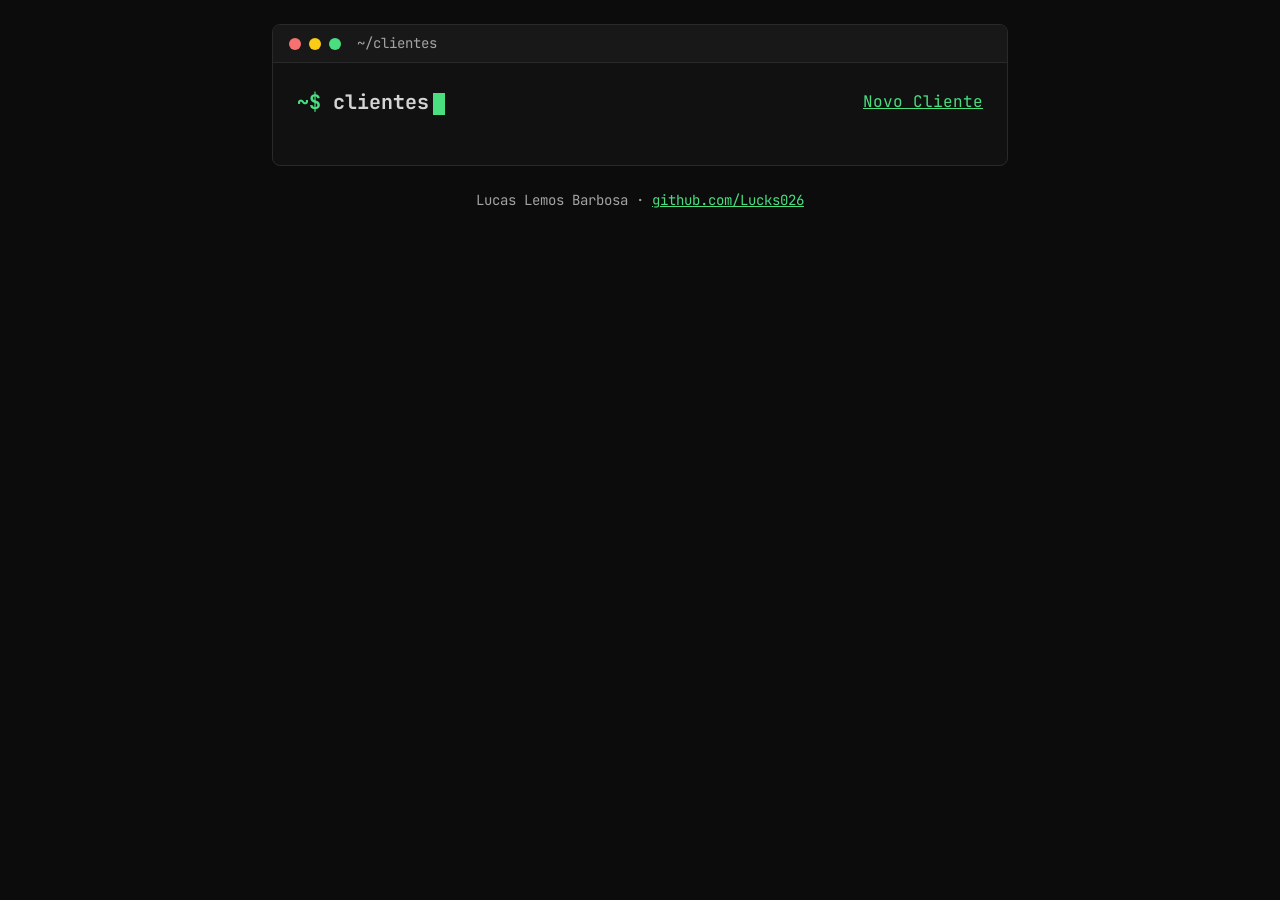
==== listagem.html @ d47848a2 "feat: carrega os scripts na listagem.html" ====
<!DOCTYPE html>
<html lang="pt-BR">
<head>
  <meta charset="UTF-8">
  <meta name="viewport" content="width=device-width, initial-scale=1">
  <title>Clientes</title>
  <link rel="preconnect" href="https://fonts.googleapis.com">
  <link rel="preconnect" href="https://fonts.gstatic.com" crossorigin>
  <link rel="stylesheet" href="https://fonts.googleapis.com/css2?family=JetBrains+Mono:wght@400;700&display=swap">
  <link rel="stylesheet" href="css/style.css">
  <script defer src="js/config.js"></script>
  <script defer src="js/api.js"></script>
  <script defer src="js/listagem.js"></script>
</head>
<body>
  <main class="janela janela-larga">
    <div class="janela-barra">
      <span class="bolinhas" aria-hidden="true">
        <span class="bolinha bolinha-vermelha"></span>
        <span class="bolinha bolinha-amarela"></span>
        <span class="bolinha bolinha-verde"></span>
      </span>
      <span>~/clientes</span>
    </div>

    <div class="janela-corpo">
      <header class="cabecalho">
        <h1>
          <span class="prompt" aria-hidden="true">~$</span>
          <span id="titulo">Clientes</span><span class="cursor" aria-hidden="true"></span>
        </h1>
        <a class="botao" href="index.html">Novo Cliente</a>
      </header>

      <table class="tabela" id="tabela" aria-labelledby="titulo" hidden>
        <thead>
          <tr>
            <th scope="col">Nome</th>
            <th scope="col">E-mail</th>
            <th scope="col">Telefone</th>
            <th scope="col">Cidade/UF</th>
          </tr>
        </thead>
        <tbody id="corpo-tabela"></tbody>
      </table>

      <p class="estado" id="estado" role="status"></p>
    </div>
  </main>

  <footer class="rodape">
    Lucas Lemos Barbosa · <a href="https://github.com/Lucks026">github.com/Lucks026</a>
  </footer>
</body>
</html>
---- css/style.css ----
:root {
  color-scheme: dark;

  --fundo: #0c0c0c;
  --janela: #111111;
  --elevado: #181818;
  --borda: #2a2a2a;
  --borda-campo: #6b6b6b;
  --texto: #d4d4d4;
  --texto-fraco: #a3a3a3;
  --verde: #4ade80;
  --amarelo: #facc15;
  --vermelho: #f87171;

  --espaco-1: 0.25rem;
  --espaco-2: 0.5rem;
  --espaco-3: 1rem;
  --espaco-4: 1.5rem;

  --fonte: 'JetBrains Mono', monospace;
  --pequeno: 0.875rem;
}

*,
*::before,
*::after {
  box-sizing: border-box;
}

body {
  margin: 0;
  padding: var(--espaco-3);
  background: var(--fundo);
  color: var(--texto);
  font-family: var(--fonte);
  line-height: 1.5;
}

a {
  color: var(--verde);
}

:focus-visible {
  outline: 2px solid var(--verde);
  outline-offset: 2px;
}

.janela {
  max-width: 46rem;
  margin: 0 auto;
  background: var(--janela);
  border: 1px solid var(--borda);
  border-radius: var(--espaco-2);
}

.janela-barra {
  display: flex;
  align-items: center;
  gap: var(--espaco-3);
  padding: var(--espaco-2) var(--espaco-3);
  background: var(--elevado);
  border-bottom: 1px solid var(--borda);
  border-radius: calc(var(--espaco-2) - 1px) calc(var(--espaco-2) - 1px) 0 0;
  color: var(--texto-fraco);
  font-size: var(--pequeno);
}

.bolinhas {
  display: flex;
  gap: var(--espaco-2);
}

.bolinha {
  width: 0.75rem;
  height: 0.75rem;
  border-radius: 50%;
}

.bolinha-vermelha {
  background: var(--vermelho);
}

.bolinha-amarela {
  background: var(--amarelo);
}

.bolinha-verde {
  background: var(--verde);
}

.janela-corpo {
  padding: var(--espaco-3);
}

@media (min-width: 640px) {
  body,
  .janela-corpo {
    padding: var(--espaco-4);
  }
}

.cabecalho {
  display: flex;
  flex-wrap: wrap;
  align-items: center;
  justify-content: space-between;
  gap: var(--espaco-2) var(--espaco-3);
  margin-bottom: var(--espaco-4);
}

h1 {
  margin: 0;
  font-size: 1.25rem;
  text-transform: lowercase;
}

.prompt {
  color: var(--verde);
}

.cursor {
  display: inline-block;
  width: 0.6em;
  height: 1.1em;
  margin-left: var(--espaco-1);
  background: var(--verde);
  vertical-align: text-bottom;
  animation: piscar 1.1s steps(1) infinite;
}

@keyframes piscar {
  50% {
    opacity: 0;
  }
}

@media (prefers-reduced-motion: reduce) {
  .cursor {
    animation: none;
  }
}

.nota {
  margin: 0 0 var(--espaco-4);
  color: var(--texto-fraco);
  font-size: var(--pequeno);
}

fieldset {
  min-width: 0;
  margin: 0 0 var(--espaco-4);
  padding: 0;
  border: 0;
}

legend {
  padding: 0 0 var(--espaco-3);
  font-weight: 700;
  text-transform: lowercase;
}

.linha {
  display: grid;
  gap: var(--espaco-3);
  margin-bottom: var(--espaco-3);
}

@media (min-width: 640px) {
  .linha-dupla {
    grid-template-columns: 1fr 1fr;
  }

  .linha-larga {
    grid-template-columns: 3fr 1fr;
  }
}

label {
  display: block;
  margin-bottom: var(--espaco-1);
  color: var(--texto-fraco);
  font-size: var(--pequeno);
}

input {
  width: 100%;
  padding: var(--espaco-2);
  background: var(--elevado);
  border: 1px solid var(--borda-campo);
  border-radius: var(--espaco-1);
  color: var(--texto);
  font: inherit;
}

.caixa-alta {
  text-transform: uppercase;
}

.rodape {
  margin-top: var(--espaco-4);
  color: var(--texto-fraco);
  font-size: var(--pequeno);
  text-align: center;
}
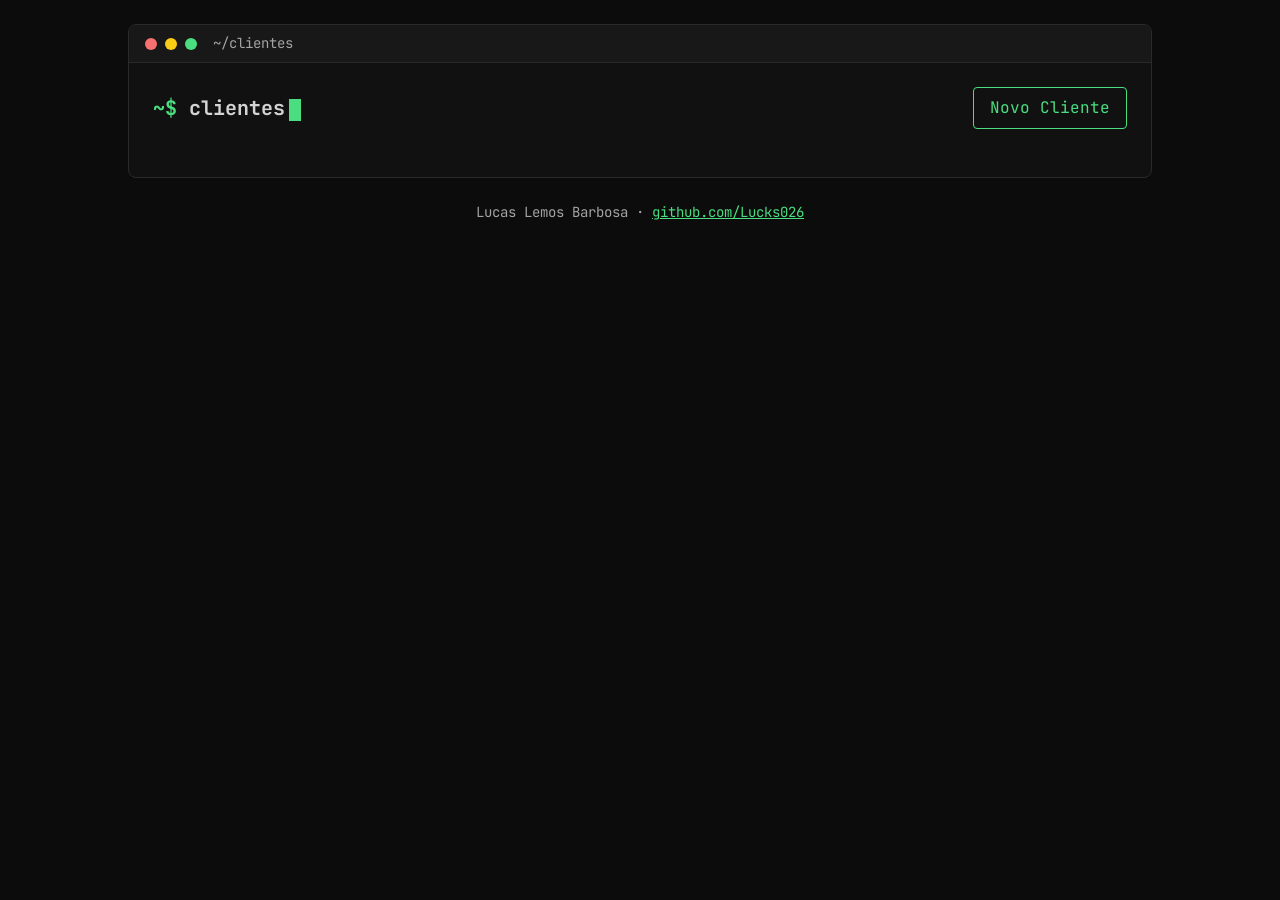
==== commit 73dba2cb: "feat: adiciona estrutura da listagem.html" ====
--- a/listagem.html
+++ b/listagem.html
@@ -8,9 +8,6 @@
   <link rel="preconnect" href="https://fonts.gstatic.com" crossorigin>
   <link rel="stylesheet" href="https://fonts.googleapis.com/css2?family=JetBrains+Mono:wght@400;700&display=swap">
   <link rel="stylesheet" href="css/style.css">
-  <script defer src="js/config.js"></script>
-  <script defer src="js/api.js"></script>
-  <script defer src="js/listagem.js"></script>
 </head>
 <body>
   <main class="janela janela-larga">
--- a/css/style.css
+++ b/css/style.css
@@ -196,6 +196,148 @@
   text-transform: uppercase;
 }
 
+.campo-com-botao {
+  display: flex;
+  gap: var(--espaco-2);
+  max-width: 24rem;
+}
+
+input[aria-invalid="true"] {
+  border-color: var(--vermelho);
+}
+
+.campo-erro {
+  margin: 0;
+  color: var(--vermelho);
+  font-size: var(--pequeno);
+}
+
+.campo-erro:not(:empty) {
+  margin-top: var(--espaco-1);
+}
+
+.botao {
+  display: inline-block;
+  padding: var(--espaco-2) var(--espaco-3);
+  background: transparent;
+  border: 1px solid var(--verde);
+  border-radius: var(--espaco-1);
+  color: var(--verde);
+  font: inherit;
+  text-decoration: none;
+  white-space: nowrap;
+  cursor: pointer;
+}
+
+.botao:hover:not(:disabled) {
+  background: var(--verde);
+  color: var(--fundo);
+}
+
+.botao-principal {
+  background: var(--verde);
+  color: var(--fundo);
+  font-weight: 700;
+}
+
+.botao-principal:hover:not(:disabled) {
+  background: transparent;
+  color: var(--verde);
+}
+
+.botao:disabled {
+  opacity: 0.6;
+  cursor: wait;
+}
+
+.saida {
+  margin: 0;
+}
+
+/* fica presa na base da tela para aparecer mesmo com a página rolada */
+.saida:not(:empty) {
+  position: sticky;
+  bottom: 0;
+  margin-top: var(--espaco-3);
+  padding: var(--espaco-2) 0;
+  background: var(--janela);
+  border-top: 1px solid var(--borda);
+}
+
+.saida:not(:empty)::before {
+  content: "> " / "";
+}
+
+[data-tipo="ok"] {
+  color: var(--verde);
+}
+
+[data-tipo="erro"] {
+  color: var(--vermelho);
+}
+
+.janela-larga {
+  max-width: 64rem;
+}
+
+.estado {
+  margin: 0;
+  color: var(--texto-fraco);
+}
+
+.tabela {
+  width: 100%;
+  border-collapse: collapse;
+}
+
+.tabela th {
+  color: var(--texto-fraco);
+  font-size: var(--pequeno);
+  font-weight: 400;
+  text-align: left;
+}
+
+/* No celular cada linha vira um bloco e o nome da coluna vem do data-rotulo */
+.tabela thead {
+  display: none;
+}
+
+.tabela tr {
+  display: block;
+  padding: var(--espaco-3) 0;
+  border-top: 1px solid var(--borda);
+}
+
+.tabela td {
+  display: block;
+  overflow-wrap: anywhere;
+}
+
+.tabela td[data-rotulo]::before {
+  content: attr(data-rotulo) ": ";
+  color: var(--texto-fraco);
+}
+
+@media (min-width: 640px) {
+  .tabela thead {
+    display: table-header-group;
+  }
+
+  .tabela tr {
+    display: table-row;
+  }
+
+  .tabela th,
+  .tabela td {
+    display: table-cell;
+    padding: var(--espaco-2);
+  }
+
+  .tabela td[data-rotulo]::before {
+    content: none;
+  }
+}
+
 .rodape {
   margin-top: var(--espaco-4);
   color: var(--texto-fraco);
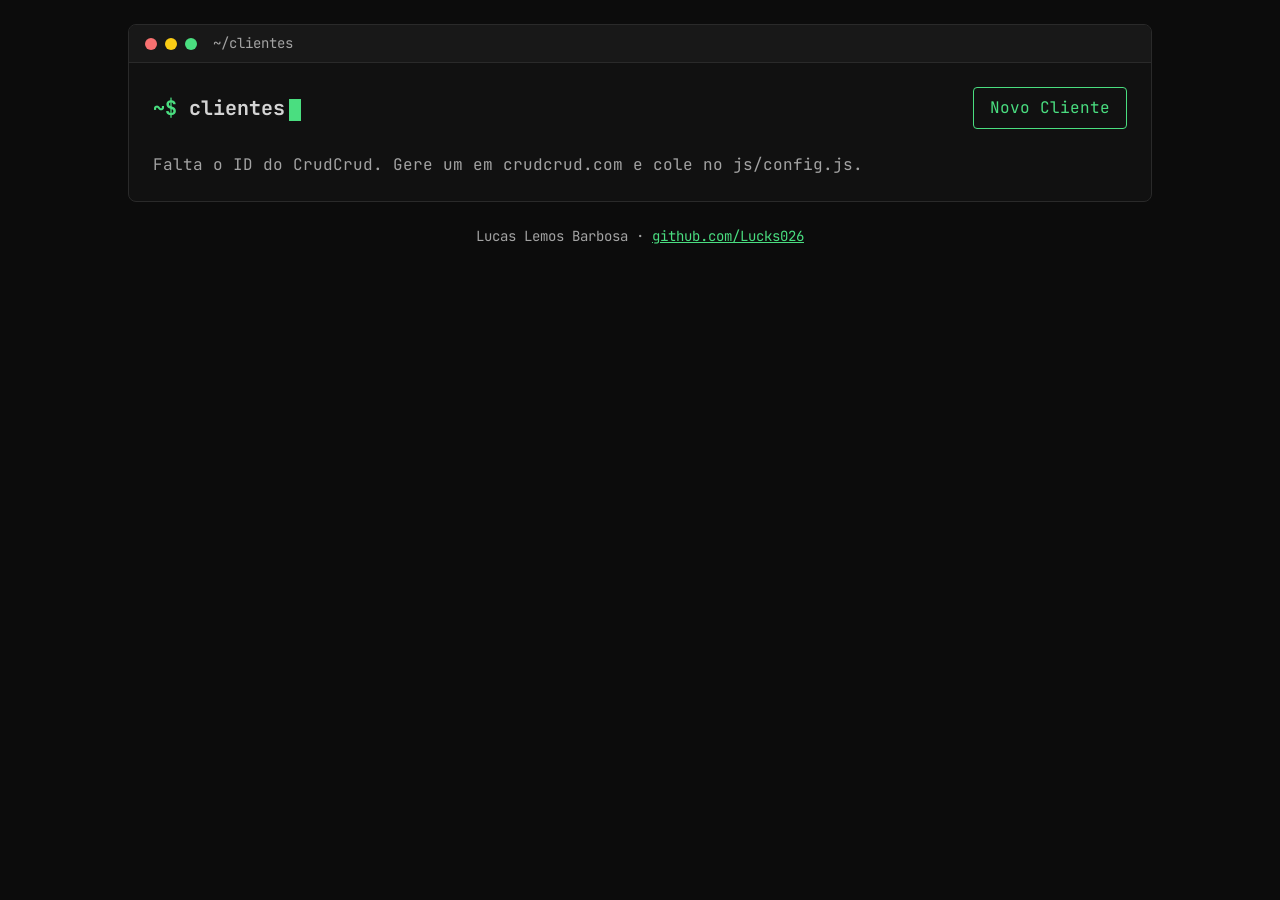
==== commit b540aaf9: "feat: exclui cliente pela listagem" ====
--- a/listagem.html
+++ b/listagem.html
@@ -8,6 +8,9 @@
   <link rel="preconnect" href="https://fonts.gstatic.com" crossorigin>
   <link rel="stylesheet" href="https://fonts.googleapis.com/css2?family=JetBrains+Mono:wght@400;700&display=swap">
   <link rel="stylesheet" href="css/style.css">
+  <script defer src="js/config.js"></script>
+  <script defer src="js/api.js"></script>
+  <script defer src="js/listagem.js"></script>
 </head>
 <body>
   <main class="janela janela-larga">
@@ -26,7 +29,7 @@
           <span class="prompt" aria-hidden="true">~$</span>
           <span id="titulo">Clientes</span><span class="cursor" aria-hidden="true"></span>
         </h1>
-        <a class="botao" href="index.html">Novo Cliente</a>
+        <a class="botao" id="link-novo" href="index.html">Novo Cliente</a>
       </header>
 
       <table class="tabela" id="tabela" aria-labelledby="titulo" hidden>
@@ -36,12 +39,14 @@
             <th scope="col">E-mail</th>
             <th scope="col">Telefone</th>
             <th scope="col">Cidade/UF</th>
+            <th scope="col">Ações</th>
           </tr>
         </thead>
         <tbody id="corpo-tabela"></tbody>
       </table>
 
       <p class="estado" id="estado" role="status"></p>
+      <p class="saida" id="mensagem" role="status"></p>
     </div>
   </main>
 
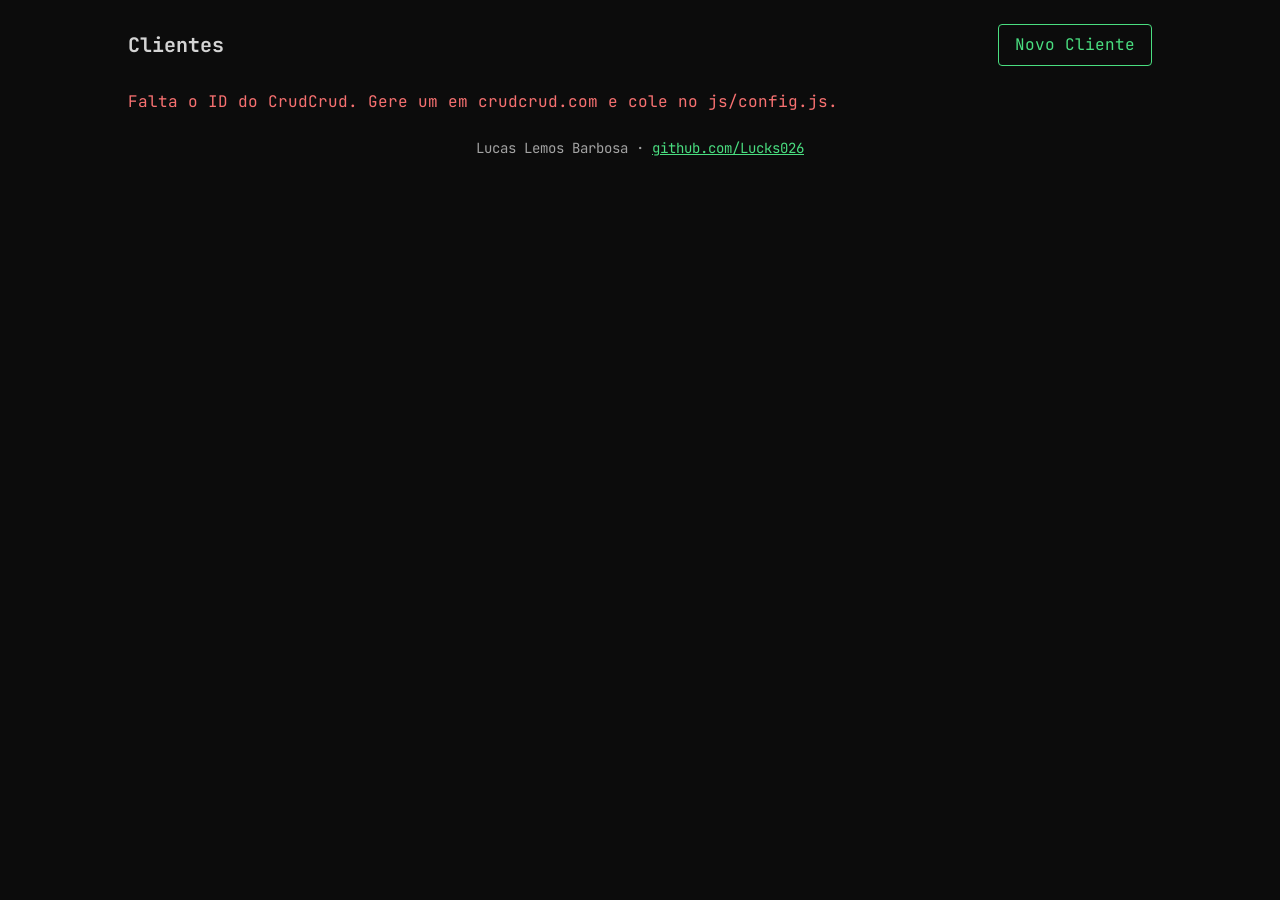
==== commit 86ccabfc: "refactor: remove a moldura de terminal das duas telas" ====
--- a/listagem.html
+++ b/listagem.html
@@ -13,41 +13,32 @@
   <script defer src="js/listagem.js"></script>
 </head>
 <body>
-  <main class="janela janela-larga">
-    <div class="janela-barra">
-      <span class="bolinhas" aria-hidden="true">
-        <span class="bolinha bolinha-vermelha"></span>
-        <span class="bolinha bolinha-amarela"></span>
-        <span class="bolinha bolinha-verde"></span>
-      </span>
-      <span>~/clientes</span>
+  <main class="conteudo conteudo-largo">
+    <header class="cabecalho">
+      <h1 id="titulo">Clientes</h1>
+      <a class="botao" id="link-novo" href="index.html">Novo Cliente</a>
+    </header>
+
+    <div class="busca" id="bloco-busca" hidden>
+      <label for="busca">Buscar por nome</label>
+      <input type="search" id="busca" autocomplete="off">
     </div>
 
-    <div class="janela-corpo">
-      <header class="cabecalho">
-        <h1>
-          <span class="prompt" aria-hidden="true">~$</span>
-          <span id="titulo">Clientes</span><span class="cursor" aria-hidden="true"></span>
-        </h1>
-        <a class="botao" id="link-novo" href="index.html">Novo Cliente</a>
-      </header>
+    <table class="tabela" id="tabela" aria-labelledby="titulo" hidden>
+      <thead>
+        <tr>
+          <th scope="col">Nome</th>
+          <th scope="col">E-mail</th>
+          <th scope="col">Telefone</th>
+          <th scope="col">Cidade/UF</th>
+          <th scope="col">Ações</th>
+        </tr>
+      </thead>
+      <tbody id="corpo-tabela"></tbody>
+    </table>
 
-      <table class="tabela" id="tabela" aria-labelledby="titulo" hidden>
-        <thead>
-          <tr>
-            <th scope="col">Nome</th>
-            <th scope="col">E-mail</th>
-            <th scope="col">Telefone</th>
-            <th scope="col">Cidade/UF</th>
-            <th scope="col">Ações</th>
-          </tr>
-        </thead>
-        <tbody id="corpo-tabela"></tbody>
-      </table>
-
-      <p class="estado" id="estado" role="status"></p>
-      <p class="saida" id="mensagem" role="status"></p>
-    </div>
+    <p class="estado" id="estado" role="status"></p>
+    <p class="saida" id="mensagem" role="status"></p>
   </main>
 
   <footer class="rodape">
--- a/css/style.css
+++ b/css/style.css
@@ -27,6 +27,11 @@
   box-sizing: border-box;
 }
 
+html {
+  /* folga para o aviso preso na base não cobrir o campo que recebe o foco */
+  scroll-padding-bottom: 5rem;
+}
+
 body {
   margin: 0;
   padding: var(--espaco-3);
@@ -45,56 +50,17 @@
   outline-offset: 2px;
 }
 
-.janela {
+.conteudo {
   max-width: 46rem;
   margin: 0 auto;
-  background: var(--janela);
-  border: 1px solid var(--borda);
-  border-radius: var(--espaco-2);
-}
-
-.janela-barra {
-  display: flex;
-  align-items: center;
-  gap: var(--espaco-3);
-  padding: var(--espaco-2) var(--espaco-3);
-  background: var(--elevado);
-  border-bottom: 1px solid var(--borda);
-  border-radius: calc(var(--espaco-2) - 1px) calc(var(--espaco-2) - 1px) 0 0;
-  color: var(--texto-fraco);
-  font-size: var(--pequeno);
-}
-
-.bolinhas {
-  display: flex;
-  gap: var(--espaco-2);
-}
-
-.bolinha {
-  width: 0.75rem;
-  height: 0.75rem;
-  border-radius: 50%;
-}
-
-.bolinha-vermelha {
-  background: var(--vermelho);
-}
-
-.bolinha-amarela {
-  background: var(--amarelo);
-}
-
-.bolinha-verde {
-  background: var(--verde);
-}
-
-.janela-corpo {
-  padding: var(--espaco-3);
+}
+
+.conteudo-largo {
+  max-width: 64rem;
 }
 
 @media (min-width: 640px) {
-  body,
-  .janela-corpo {
+  body {
     padding: var(--espaco-4);
   }
 }
@@ -111,33 +77,6 @@
 h1 {
   margin: 0;
   font-size: 1.25rem;
-  text-transform: lowercase;
-}
-
-.prompt {
-  color: var(--verde);
-}
-
-.cursor {
-  display: inline-block;
-  width: 0.6em;
-  height: 1.1em;
-  margin-left: var(--espaco-1);
-  background: var(--verde);
-  vertical-align: text-bottom;
-  animation: piscar 1.1s steps(1) infinite;
-}
-
-@keyframes piscar {
-  50% {
-    opacity: 0;
-  }
-}
-
-@media (prefers-reduced-motion: reduce) {
-  .cursor {
-    animation: none;
-  }
 }
 
 .nota {
@@ -156,7 +95,6 @@
 legend {
   padding: 0 0 var(--espaco-3);
   font-weight: 700;
-  text-transform: lowercase;
 }
 
 .linha {
@@ -184,6 +122,8 @@
 
 input {
   width: 100%;
+  /* o campo de data nasce 2px mais alto que os de texto */
+  min-height: 2.75rem;
   padding: var(--espaco-2);
   background: var(--elevado);
   border: 1px solid var(--borda-campo);
@@ -245,6 +185,15 @@
   color: var(--verde);
 }
 
+.botao-perigo {
+  border-color: var(--vermelho);
+  color: var(--vermelho);
+}
+
+.botao-perigo:hover:not(:disabled) {
+  background: var(--vermelho);
+}
+
 .botao:disabled {
   opacity: 0.6;
   cursor: wait;
@@ -257,17 +206,20 @@
 /* fica presa na base da tela para aparecer mesmo com a página rolada */
 .saida:not(:empty) {
   position: sticky;
-  bottom: 0;
+  bottom: var(--espaco-3);
   margin-top: var(--espaco-3);
-  padding: var(--espaco-2) 0;
-  background: var(--janela);
-  border-top: 1px solid var(--borda);
-}
-
-.saida:not(:empty)::before {
-  content: "> " / "";
-}
-
+  padding: var(--espaco-2) var(--espaco-3);
+  background: var(--elevado);
+  border: 1px solid currentColor;
+  border-radius: var(--espaco-1);
+}
+
+.estado {
+  margin: 0;
+  color: var(--texto-fraco);
+}
+
+/* depois de .estado, para a cor do tipo valer sobre a cor padrão */
 [data-tipo="ok"] {
   color: var(--verde);
 }
@@ -276,13 +228,9 @@
   color: var(--vermelho);
 }
 
-.janela-larga {
-  max-width: 64rem;
-}
-
-.estado {
-  margin: 0;
-  color: var(--texto-fraco);
+.busca {
+  max-width: 24rem;
+  margin-bottom: var(--espaco-3);
 }
 
 .tabela {
@@ -318,6 +266,19 @@
   color: var(--texto-fraco);
 }
 
+.tabela td:last-child {
+  margin-top: var(--espaco-2);
+}
+
+.tabela .botao {
+  padding: var(--espaco-1) var(--espaco-2);
+  font-size: var(--pequeno);
+}
+
+.tabela .botao + .botao {
+  margin-left: var(--espaco-2);
+}
+
 @media (min-width: 640px) {
   .tabela thead {
     display: table-header-group;
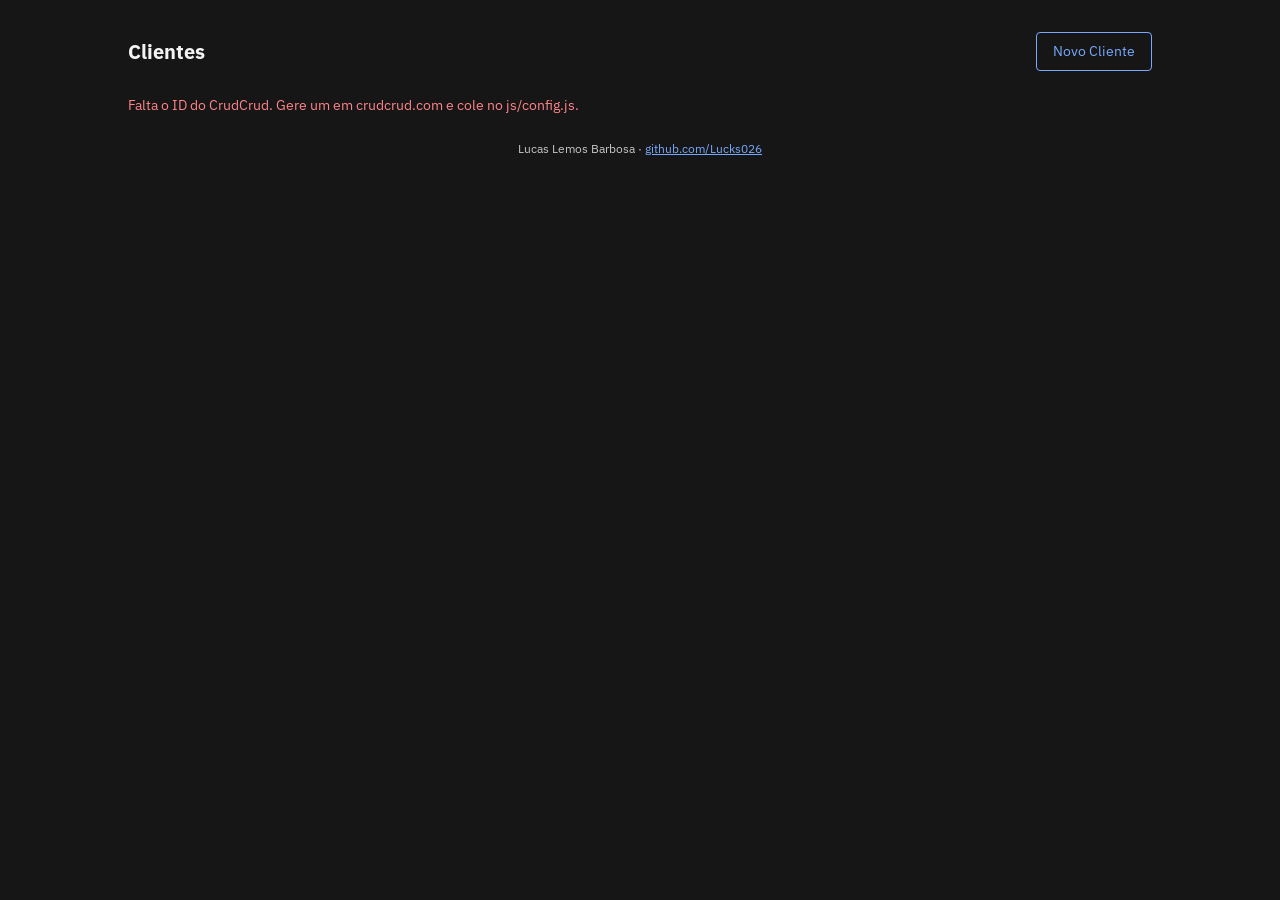
==== commit 6ced36b5: "style: troca a fonte para ibm plex sans" ====
--- a/listagem.html
+++ b/listagem.html
@@ -6,7 +6,7 @@
   <title>Clientes</title>
   <link rel="preconnect" href="https://fonts.googleapis.com">
   <link rel="preconnect" href="https://fonts.gstatic.com" crossorigin>
-  <link rel="stylesheet" href="https://fonts.googleapis.com/css2?family=JetBrains+Mono:wght@400;700&display=swap">
+  <link rel="stylesheet" href="https://fonts.googleapis.com/css2?family=IBM+Plex+Sans:wght@300;400;600&display=swap">
   <link rel="stylesheet" href="css/style.css">
   <script defer src="js/config.js"></script>
   <script defer src="js/api.js"></script>
--- a/css/style.css
+++ b/css/style.css
@@ -1,24 +1,32 @@
 :root {
   color-scheme: dark;
 
-  --fundo: #0c0c0c;
-  --janela: #111111;
-  --elevado: #181818;
-  --borda: #2a2a2a;
-  --borda-campo: #6b6b6b;
-  --texto: #d4d4d4;
-  --texto-fraco: #a3a3a3;
-  --verde: #4ade80;
-  --amarelo: #facc15;
-  --vermelho: #f87171;
+  --fundo: #161616;
+  --camada: #262626;
+  --camada-alta: #393939;
+  --borda: #393939;
+  --borda-campo: #8d8d8d;
+  --texto: #f4f4f4;
+  --texto-fraco: #c6c6c6;
+  --branco: #ffffff;
+  --link: #78a9ff;
+  --azul: #0f62fe;
+  --azul-escuro: #0353e9;
+  --cinza: #6f6f6f;
+  --cinza-escuro: #5e5e5e;
+  --verde: #42be65;
+  --vermelho: #ff8389;
+  --vermelho-escuro: #da1e28;
 
   --espaco-1: 0.25rem;
   --espaco-2: 0.5rem;
   --espaco-3: 1rem;
   --espaco-4: 1.5rem;
-
-  --fonte: 'JetBrains Mono', monospace;
-  --pequeno: 0.875rem;
+  --espaco-5: 2rem;
+  --espaco-6: 3rem;
+
+  --fonte: 'IBM Plex Sans', system-ui, sans-serif;
+  --pequeno: 0.75rem;
 }
 
 *,
@@ -38,15 +46,16 @@
   background: var(--fundo);
   color: var(--texto);
   font-family: var(--fonte);
+  font-size: 0.875rem;
   line-height: 1.5;
 }
 
 a {
-  color: var(--verde);
+  color: var(--link);
 }
 
 :focus-visible {
-  outline: 2px solid var(--verde);
+  outline: 2px solid var(--texto);
   outline-offset: 2px;
 }
 
@@ -61,7 +70,7 @@
 
 @media (min-width: 640px) {
   body {
-    padding: var(--espaco-4);
+    padding: var(--espaco-5) var(--espaco-4);
   }
 }
 
@@ -125,7 +134,7 @@
   /* o campo de data nasce 2px mais alto que os de texto */
   min-height: 2.75rem;
   padding: var(--espaco-2);
-  background: var(--elevado);
+  background: var(--camada);
   border: 1px solid var(--borda-campo);
   border-radius: var(--espaco-1);
   color: var(--texto);
@@ -160,9 +169,9 @@
   display: inline-block;
   padding: var(--espaco-2) var(--espaco-3);
   background: transparent;
-  border: 1px solid var(--verde);
+  border: 1px solid var(--link);
   border-radius: var(--espaco-1);
-  color: var(--verde);
+  color: var(--link);
   font: inherit;
   text-decoration: none;
   white-space: nowrap;
@@ -170,19 +179,19 @@
 }
 
 .botao:hover:not(:disabled) {
-  background: var(--verde);
+  background: var(--link);
   color: var(--fundo);
 }
 
 .botao-principal {
-  background: var(--verde);
+  background: var(--link);
   color: var(--fundo);
   font-weight: 700;
 }
 
 .botao-principal:hover:not(:disabled) {
   background: transparent;
-  color: var(--verde);
+  color: var(--link);
 }
 
 .botao-perigo {
@@ -209,7 +218,7 @@
   bottom: var(--espaco-3);
   margin-top: var(--espaco-3);
   padding: var(--espaco-2) var(--espaco-3);
-  background: var(--elevado);
+  background: var(--camada);
   border: 1px solid currentColor;
   border-radius: var(--espaco-1);
 }
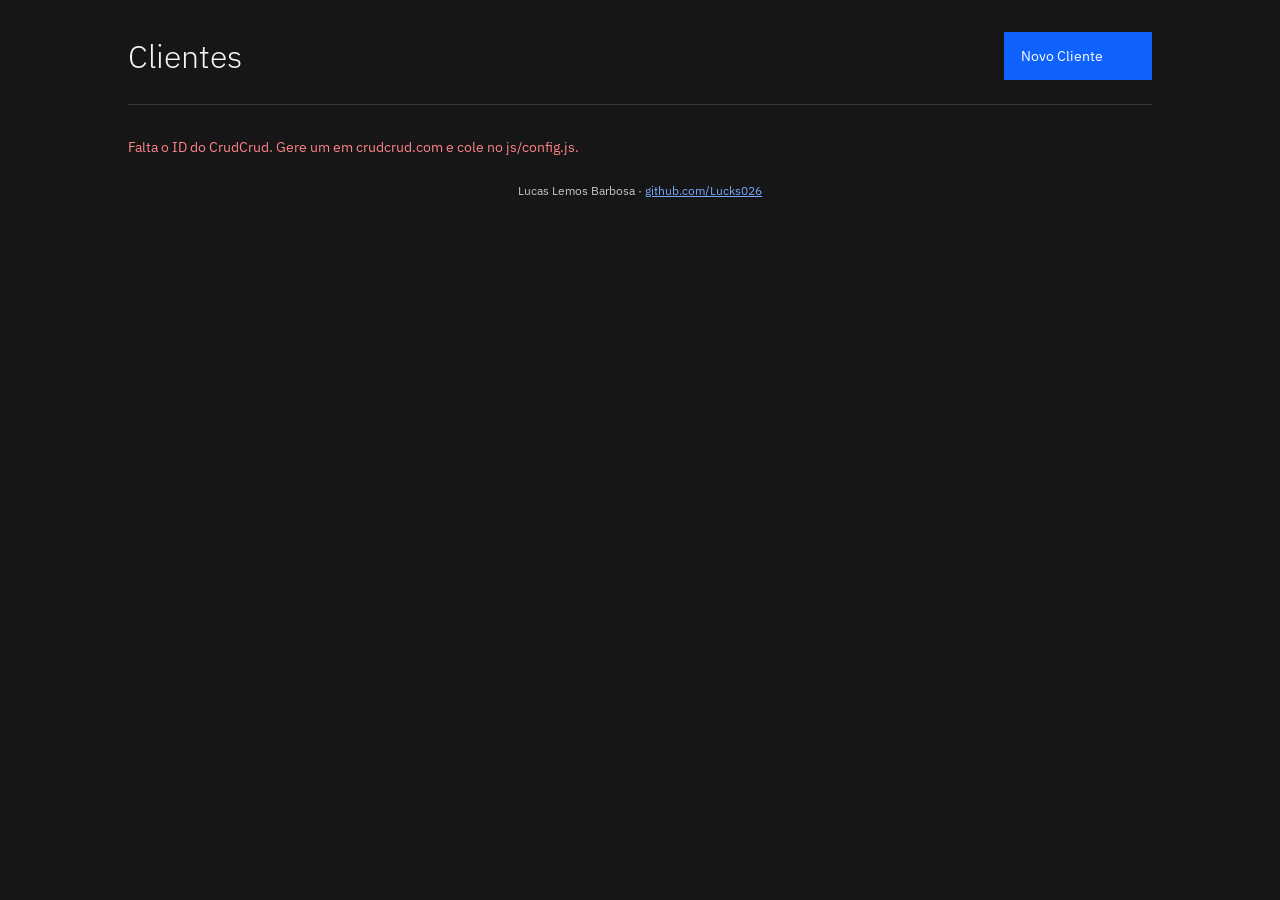
==== commit dd5e3df4: "style: redesenha os botoes em quatro variantes" ====
--- a/listagem.html
+++ b/listagem.html
@@ -16,7 +16,7 @@
   <main class="conteudo conteudo-largo">
     <header class="cabecalho">
       <h1 id="titulo">Clientes</h1>
-      <a class="botao" id="link-novo" href="index.html">Novo Cliente</a>
+      <a class="botao botao-principal" id="link-novo" href="index.html">Novo Cliente</a>
     </header>
 
     <div class="busca" id="bloco-busca" hidden>
--- a/css/style.css
+++ b/css/style.css
@@ -80,30 +80,33 @@
   align-items: center;
   justify-content: space-between;
   gap: var(--espaco-2) var(--espaco-3);
-  margin-bottom: var(--espaco-4);
+  margin-bottom: var(--espaco-5);
+  padding-bottom: var(--espaco-4);
+  border-bottom: 1px solid var(--borda);
 }
 
 h1 {
   margin: 0;
-  font-size: 1.25rem;
+  font-size: 2rem;
+  font-weight: 300;
+  line-height: 1.25;
 }
 
 .nota {
   margin: 0 0 var(--espaco-4);
   color: var(--texto-fraco);
-  font-size: var(--pequeno);
 }
 
 fieldset {
   min-width: 0;
-  margin: 0 0 var(--espaco-4);
+  margin: 0 0 var(--espaco-5);
   padding: 0;
   border: 0;
 }
 
 legend {
-  padding: 0 0 var(--espaco-3);
-  font-weight: 700;
+  padding: 0 0 var(--espaco-4);
+  font-size: 1.25rem;
 }
 
 .linha {
@@ -124,21 +127,23 @@
 
 label {
   display: block;
-  margin-bottom: var(--espaco-1);
+  margin-bottom: var(--espaco-2);
   color: var(--texto-fraco);
   font-size: var(--pequeno);
 }
 
 input {
   width: 100%;
-  /* o campo de data nasce 2px mais alto que os de texto */
-  min-height: 2.75rem;
-  padding: var(--espaco-2);
+  min-height: 2.5rem;
+  padding: 0 var(--espaco-3);
   background: var(--camada);
-  border: 1px solid var(--borda-campo);
-  border-radius: var(--espaco-1);
+  border: 0;
+  border-bottom: 1px solid var(--borda-campo);
+  border-radius: 0;
   color: var(--texto);
   font: inherit;
+  /* com menos de 16px o iOS dá zoom na página ao focar o campo */
+  font-size: 1rem;
 }
 
 .caixa-alta {
@@ -152,7 +157,15 @@
 }
 
 input[aria-invalid="true"] {
-  border-color: var(--vermelho);
+  outline: 2px solid var(--vermelho);
+  outline-offset: -2px;
+}
+
+/* em campo e botão o contorno de foco fica por dentro, para não encostar no vizinho */
+input:focus-visible,
+.botao:focus-visible {
+  outline: 2px solid var(--texto);
+  outline-offset: -2px;
 }
 
 .campo-erro {
@@ -166,12 +179,15 @@
 }
 
 .botao {
-  display: inline-block;
-  padding: var(--espaco-2) var(--espaco-3);
-  background: transparent;
-  border: 1px solid var(--link);
-  border-radius: var(--espaco-1);
-  color: var(--link);
+  display: inline-flex;
+  align-items: center;
+  min-height: 2.5rem;
+  /* texto à esquerda, com folga maior à direita */
+  padding: 0 var(--espaco-6) 0 var(--espaco-3);
+  background: var(--cinza);
+  border: 1px solid transparent;
+  border-radius: 0;
+  color: var(--branco);
   font: inherit;
   text-decoration: none;
   white-space: nowrap;
@@ -179,28 +195,40 @@
 }
 
 .botao:hover:not(:disabled) {
-  background: var(--link);
-  color: var(--fundo);
+  background: var(--cinza-escuro);
 }
 
 .botao-principal {
-  background: var(--link);
-  color: var(--fundo);
-  font-weight: 700;
+  min-height: 3rem;
+  background: var(--azul);
 }
 
 .botao-principal:hover:not(:disabled) {
+  background: var(--azul-escuro);
+}
+
+.botao-contorno {
   background: transparent;
+  border-color: var(--link);
   color: var(--link);
 }
 
+.botao-contorno:hover:not(:disabled) {
+  background: var(--azul);
+  border-color: var(--azul);
+  color: var(--branco);
+}
+
 .botao-perigo {
+  background: transparent;
   border-color: var(--vermelho);
   color: var(--vermelho);
 }
 
 .botao-perigo:hover:not(:disabled) {
-  background: var(--vermelho);
+  background: var(--vermelho-escuro);
+  border-color: var(--vermelho-escuro);
+  color: var(--branco);
 }
 
 .botao:disabled {
@@ -280,8 +308,8 @@
 }
 
 .tabela .botao {
-  padding: var(--espaco-1) var(--espaco-2);
-  font-size: var(--pequeno);
+  min-height: 2rem;
+  padding: 0 var(--espaco-3);
 }
 
 .tabela .botao + .botao {
